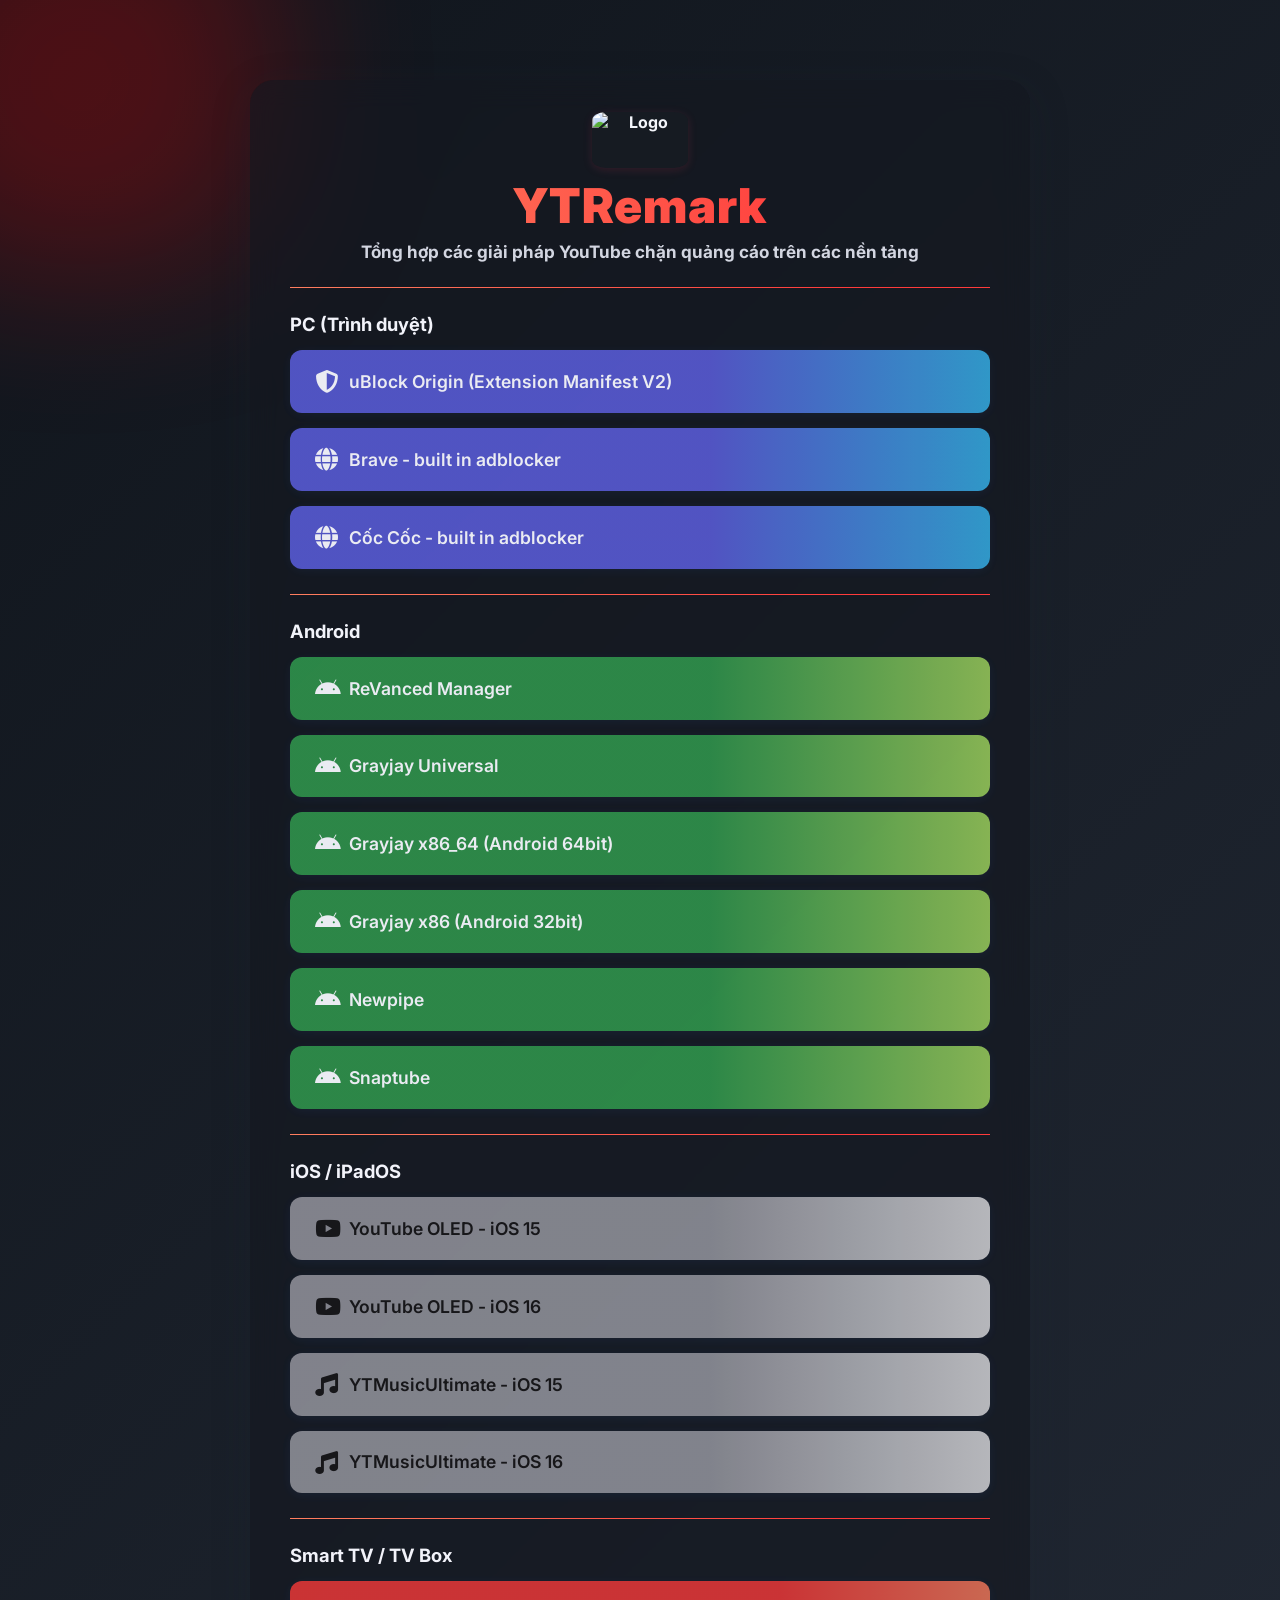
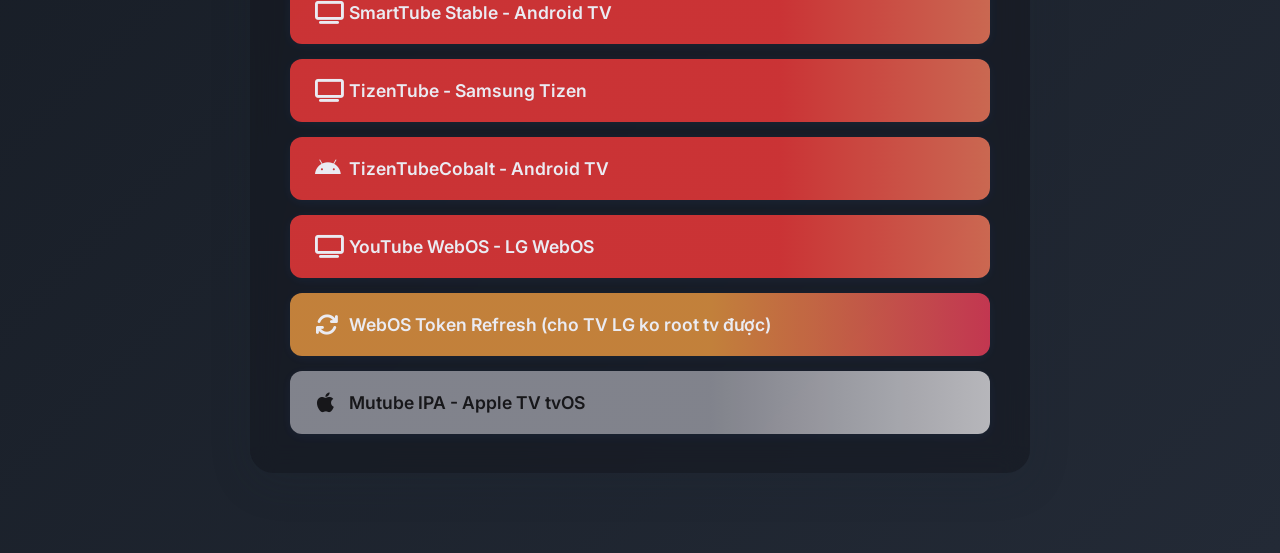
==== index.html @ 8b6dd83e "Create index.html" ====
<!DOCTYPE html>
<html lang="vi">
<head>
    <meta charset="UTF-8">
    <meta name="viewport" content="width=device-width, initial-scale=1.0">
    <title>YTRemark</title>
    <link rel="preconnect" href="https://fonts.googleapis.com">
    <link rel="preconnect" href="https://fonts.gstatic.com" crossorigin>
    <link href="https://fonts.googleapis.com/css2?family=Inter:wght@400;600;700&family=Montserrat:wght@700&display=swap" rel="stylesheet">
    <link href="https://cdnjs.cloudflare.com/ajax/libs/font-awesome/6.4.2/css/all.min.css" rel="stylesheet">
    <style>
    body {
        margin: 0;
        font-family: 'Inter', Segoe UI, sans-serif;
        font-weight: 700;
        background: linear-gradient(135deg, #10151c 0%, #232a36 100%);
        min-height: 100vh;
        height: auto;
        display: flex;
        flex-direction: column;
        align-items: center;
        justify-content: flex-start;
        overflow-x: hidden;
        color: #f4f6fb;
        padding-top: 80px;
        padding-bottom: 80px;
    }
    .blur-bg {
        position: fixed;
        top: -120px; left: -120px;
        width: 400px; height: 400px;
        background: radial-gradient(circle, #ff0000 60%, transparent 100%);
        filter: blur(80px);
        z-index: 0;
        opacity: 0.25;
        pointer-events: none;
    }
    .showcase-card {
        background: rgba(20, 24, 32, 0.6);
        border-radius: 24px;
        box-shadow: 0 10px 40px rgba(30,40,50,0.18);
        padding: 32px 40px 24px 40px;
        max-width: 700px;
        width: 95vw;
        z-index: 1;
        text-align: center;
        backdrop-filter: blur(14px);
        animation: pop-in 1s cubic-bezier(.4,2,.6,1.2);
    }
    @keyframes pop-in {
        0% {transform: scale(0.9) translateY(60px); opacity: 0;}
        100% {transform: scale(1) translateY(0); opacity: 1;}
    }
    .logo-img {
    width: 6rem;
    height: 3.5rem;
    object-fit: cover;
    border-radius: 15%;
    margin-bottom: 8px;
    border: none;
    box-shadow: 0 2px 10px rgba(244,63,94,0.15);
    background: #161b22;
    display: inline-block;
    }
    .showcase-title {
        font-family: 'Inter', sans-serif;
        font-weight: 900;
        font-size: 3rem; 
        letter-spacing: 1px;
        margin-bottom: 6px;
        background: linear-gradient(90deg, #ff7e5f, #ff3b3b 80%);
        -webkit-background-clip: text;
        -webkit-text-fill-color: transparent;
        background-clip: text;
    }
    .showcase-desc {
        font-size: 1.07rem;
        color: #d3d6e1;
        margin-bottom: 18px;
    }
    .button-section {
        display: grid;
        grid-template-columns: 1fr;
        gap: 15px;
        margin-top: 15px;
        margin-bottom: 15px;
    }
    .redirect-button {
        display: flex;
        align-items: center;
        gap: 14px;
        justify-content: flex-start;
        padding: 20px 25px;
        font-size: 1.1rem;
        font-weight: 600;
        border: none;
        border-radius: 12px;
        cursor: pointer;
        transition: background 0.22s, box-shadow 0.22s, transform 0.18s;
        text-decoration: none;
        color: #f2f3fa;
        box-shadow: 0 2px 12px rgba(59,130,246,0.08);
        position: relative;
        opacity: 0.97;
        font-family: 'Inter', Segoe UI, sans-serif;
    }
    .redirect-button i {
        font-size: 1.3em;
        width: 20px;
        text-align: center;
    }
    .redirect-button:hover {
        transform: translateY(-2px) scale(1.03);
        box-shadow: 0 6px 22px rgba(59,130,246,0.18);
    }
    .snowfall-canvas {
        position: fixed;
        top: 0; left: 0;
        width: 100vw;
        height: 100vh;
        pointer-events: none;
        z-index: 11;
        display: block;
    }
    .button-header {
        color: #f2f3fa;
        font-size: 1.15rem;
        font-weight: 700;
        text-align: left;
        margin-bottom: 8px;
        margin-top: 20px;
    }
    hr {
        border: none;
        height: 1px;
        margin: 25px 0;
        width: 100%;
        background: linear-gradient(90deg, #ff7e5f, #ff3b3b 80%);
    }
    .color-pc { background: linear-gradient(90deg,#6366f1CC 60%,#38bdf8CC 100%);}
    .color-pc:hover { background: linear-gradient(90deg,#3730a3CC 70%,#0284c7CC 100%);}
    .color-android { background: linear-gradient(90deg,#34a853CC 60%,#a8e063CC 100%);}
    .color-android:hover { background: linear-gradient(90deg,#0c7f3cCC 80%,#6ca535CC 100%);}
    .color-ios { background: linear-gradient(90deg,#a1a1aaCC 60%,#e4e4e7CC 100%); color: #18181b !important;}
    .color-ios:hover { background: linear-gradient(90deg,#71717aCC 80%,#a1a1aaCC 100%);}
    .color-tv { background: linear-gradient(90deg,#ff3b3bCC 70%,#ff7e5fCC 100%);}
    .color-tv:hover { background: linear-gradient(90deg,#b91c1cCC 80%,#f87171CC 100%);}
    .color-bonus { background: linear-gradient(90deg,#f59e42CC 60%,#f43f5eCC 100%);}
    .color-bonus:hover { background: linear-gradient(90deg,#d97706CC 70%,#be185dCC 100%);}
    </style>
</head>
<body>
    <div class="blur-bg"></div>
    <canvas class="snowfall-canvas" id="snowfall-canvas"></canvas>
    <div class="showcase-card">
        <img
            src="https://upload.wikimedia.org/wikipedia/commons/thumb/0/09/YouTube_full-color_icon_%282017%29.svg/1024px-YouTube_full-color_icon_%282017%29.svg.png"
            alt="Logo"
            class="logo-img"
        >
        <div class="showcase-title">YTRemark</div>
        <div class="showcase-desc">
            Tổng hợp các giải pháp YouTube chặn quảng cáo trên các nền tảng
        </div>
        <hr>
        
        <h3 class="button-header">PC (Trình duyệt)</h3>
        <div class="button-section">
            <a href="https://chromewebstore.google.com/detail/ublock-origin/cjpalhdlnbpafiamejdnhcphjbkeiagm" target="_blank" class="redirect-button color-pc">
                <i class="fa-solid fa-shield-halved"></i> uBlock Origin (Extension Manifest V2)
            </a>
            <a href="https://brave.com/download/" target="_blank" class="redirect-button color-pc">
                <i class="fa-solid fa-globe"></i> Brave - built in adblocker
            </a>
            <a href="https://coccoc.com/" target="_blank" class="redirect-button color-pc">
                <i class="fa-solid fa-globe"></i> Cốc Cốc - built in adblocker
            </a>
        </div>
        <hr>

        <h3 class="button-header">Android</h3>
        <div class="button-section">
            <a href="https://github.com/ReVanced/revanced-manager/releases/download/v1.25.1/revanced-manager-1.25.1.apk" target="_blank" class="redirect-button color-android">
                <i class="fa-brands fa-android"></i> ReVanced Manager
            </a>
            <a href="https://releases.grayjay.app/app-universal-release.apk" target="_blank" class="redirect-button color-android">
                <i class="fa-brands fa-android"></i> Grayjay Universal
            </a>
            <a href="https://releases.grayjay.app/app-x86_64-release.apk" target="_blank" class="redirect-button color-android">
                <i class="fa-brands fa-android"></i> Grayjay x86_64 (Android 64bit)
            </a>
            <a href="https://releases.grayjay.app/app-x86-release.apk" target="_blank" class="redirect-button color-android">
                <i class="fa-brands fa-android"></i> Grayjay x86 (Android 32bit)
            </a>
            <a href="https://archive.newpipe.net/fdroid/repo/NewPipe_v0.28.0.apk" target="_blank" class="redirect-button color-android">
                <i class="fa-brands fa-android"></i> Newpipe
            </a>
            <a href="https://d2zfax1dcjhc44.cloudfront.net/release2/snaptube/gitlab/apk/com.snaptube.premium/7.47.0.74750110/Click_me_to_install_SnapTube_tube_snaptubemedia.apk" target="_blank" class="redirect-button color-android">
                <i class="fa-brands fa-android"></i> Snaptube
            </a>
        </div>
        <hr>

        <h3 class="button-header">iOS / iPadOS</h3>
        <div class="button-section">
            <a href="https://github.com/Astear17/YTRemark/releases/download/1.0/YouTube_v20.15.1_Premium_iOS_15.ipa" target="_blank" class="redirect-button color-ios">
                <i class="fa-brands fa-youtube"></i> YouTube OLED - iOS 15
            </a>
            <a href="https://github.com/Astear17/YTRemark/releases/download/1.0/YouTube_v20.36.3_Premium_iOS_16.ipa" target="_blank" class="redirect-button color-ios">
                <i class="fa-brands fa-youtube"></i> YouTube OLED - iOS 16
            </a>
            <a href="https://github.com/Astear17/YTRemark/releases/download/1.0/YTMusicUltimate_v7.21.1_iOS_15.ipa" target="_blank" class="redirect-button color-ios">
                <i class="fa-solid fa-music"></i> YTMusicUltimate - iOS 15
            </a>
            <a href="https://github.com/Astear17/YTRemark/releases/download/1.0/YTMusicUltimate_v8.37.3_iOS_16.ipa" target="_blank" class="redirect-button color-ios">
                <i class="fa-solid fa-music"></i> YTMusicUltimate - iOS 16
            </a>
        </div>
        <hr>

        <h3 class="button-header">Smart TV / TV Box</h3>
        <div class="button-section">
            <a href="https://kutt.it/stn_stable" target="_blank" class="redirect-button color-tv">
                <i class="fa-solid fa-tv"></i> SmartTube Stable - Android TV
            </a>
             <a href="https://github.com/reisxd/TizenTube" target="_blank" class="redirect-button color-tv">
                <i class="fa-solid fa-tv"></i> TizenTube - Samsung Tizen
            </a>
            <a href="https://github.com/reisxd/TizenTubeCobalt/releases/download/v1.0.2/cobalt-arm.apk" target="_blank" class="redirect-button color-tv">
                <i class="fa-brands fa-android"></i> TizenTubeCobalt - Android TV
            </a>
            <a href="https://github.com/webosbrew/youtube-webos" target="_blank" class="redirect-button color-tv">
                <i class="fa-solid fa-tv"></i> YouTube WebOS - LG WebOS
            </a>
            <a href="https://github.com/LucifersCircle/WebOS-Token-Refresh-App" target="_blank" class="redirect-button color-bonus">
                <i class="fa-solid fa-arrows-rotate"></i> WebOS Token Refresh (cho TV LG ko root tv được)
            </a>
            <a href="https://file.garden/aGfhNpTdVktTM-Pp/mutube.ipa" target="_blank" class="redirect-button color-ios">
                <i class="fa-brands fa-apple"></i> Mutube IPA - Apple TV tvOS
            </a>
        </div>
    </div>
    <script>
        const canvas = document.getElementById('snowfall-canvas');
        const ctx = canvas.getContext('2d');
        let snowflakes = [];
        function resizeCanvas() {
            canvas.width = window.innerWidth;
            canvas.height = window.innerHeight;
        }
        window.addEventListener('resize', resizeCanvas);
        resizeCanvas();
        function createSnowflake() {
            return {
                x: Math.random() * canvas.width,
                y: Math.random() * -canvas.height,
                r: Math.random() * 2.2 + 1.7,
                d: Math.random() * 1.1 + 0.7,
                a: Math.random() * Math.PI * 2
            };
        }
        function drawSnowflakes() {
            ctx.clearRect(0, 0, canvas.width, canvas.height);
            ctx.fillStyle = 'rgba(255,255,255,0.95)';
            ctx.beginPath();
            for (let i = 0; i < snowflakes.length; i++) {
                const f = snowflakes[i];
                ctx.moveTo(f.x, f.y);
                ctx.arc(f.x, f.y, f.r, 0, Math.PI * 2, true);
            }
            ctx.fill();
            moveSnowflakes();
        }
        function moveSnowflakes() {
            for (let i = 0; i < snowflakes.length; i++) {
                let f = snowflakes[i];
                f.y += Math.pow(f.d, 2) + 0.45;
                f.x += Math.sin(f.a) * 0.7;
                f.a += 0.01;
                if (f.y > canvas.height) {
                    snowflakes[i] = createSnowflake();
                    snowflakes[i].y = 0;
                }
            }
        }
        function snowfallLoop() {
            drawSnowflakes();
            requestAnimationFrame(snowfallLoop);
        }
        function initSnowflakes() {
            snowflakes = [];
            let flakeCount = Math.floor(canvas.width / 40) + 10;
            for (let i = 0; i < flakeCount; i++) {
                snowflakes.push(createSnowflake());
            }
        }
        window.addEventListener('resize', initSnowflakes);
        initSnowflakes();
        snowfallLoop();
    </script>
</body>
</html>
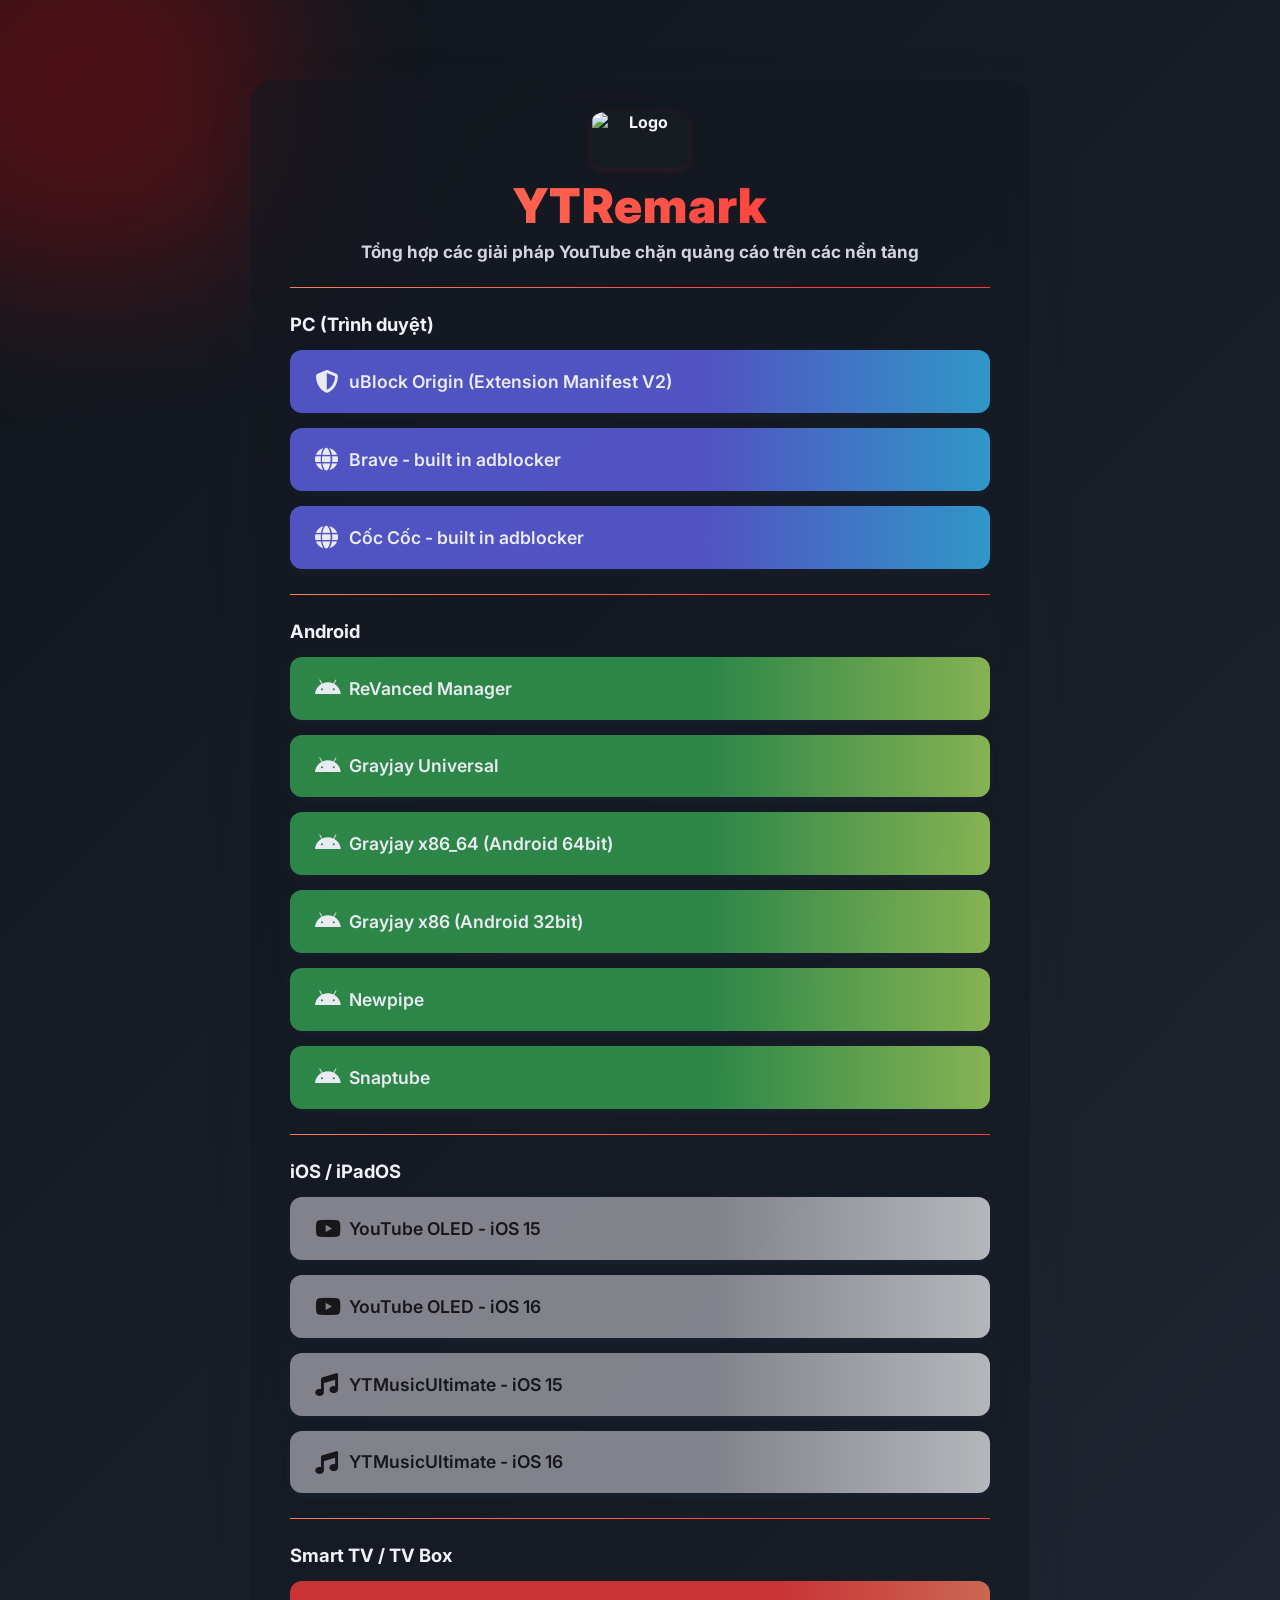
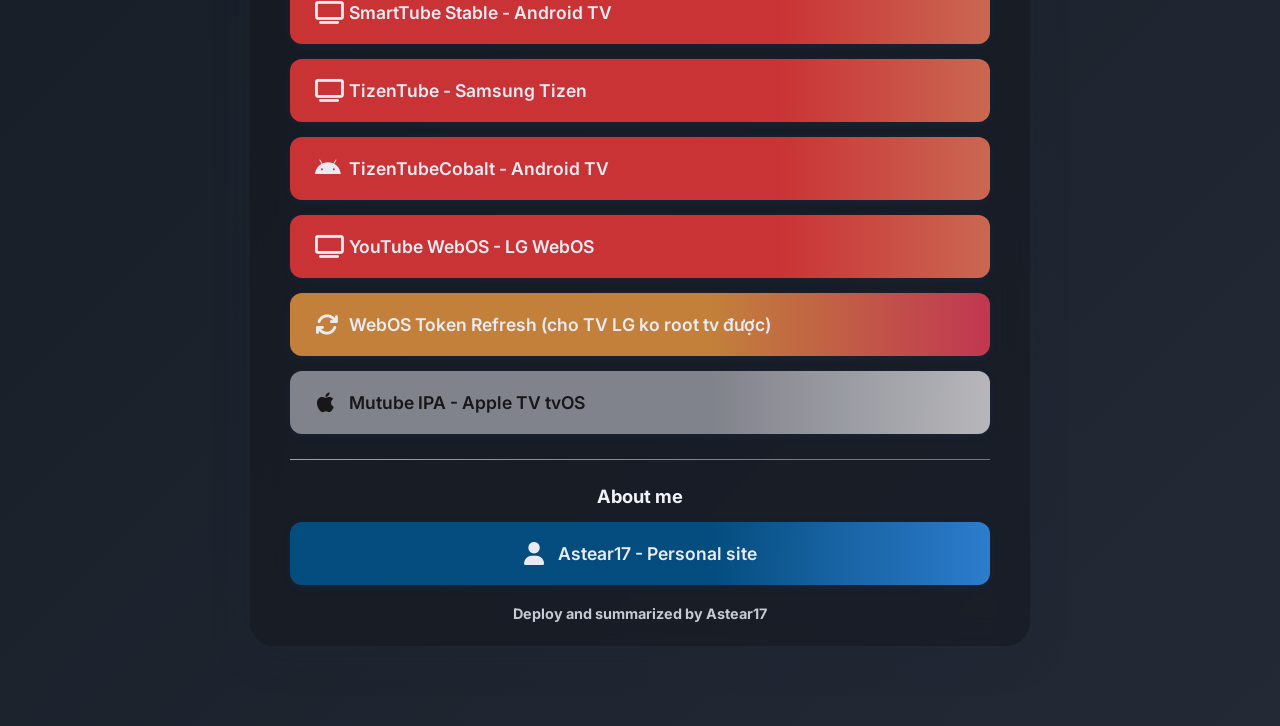
==== commit bd576ed8: "Update index.html" ====
--- a/index.html
+++ b/index.html
@@ -147,6 +147,17 @@
     .color-tv:hover { background: linear-gradient(90deg,#b91c1cCC 80%,#f87171CC 100%);}
     .color-bonus { background: linear-gradient(90deg,#f59e42CC 60%,#f43f5eCC 100%);}
     .color-bonus:hover { background: linear-gradient(90deg,#d97706CC 70%,#be185dCC 100%);}
+    .color-blue { background: linear-gradient(90deg,#005c99CC 60%,#3399ffCC 100%); }
+    .color-blue:hover { background: linear-gradient(90deg,#003366CC 70%,#0066ffCC 100%); }
+    .centered-text {
+        text-align: center;
+        opacity: 0.8;
+        font-size: 0.9em;
+        margin-top: 20px;
+    }
+    .centered-button {
+        justify-content: center !important;
+    }
     </style>
 </head>
 <body>
@@ -223,7 +234,7 @@
             <a href="https://kutt.it/stn_stable" target="_blank" class="redirect-button color-tv">
                 <i class="fa-solid fa-tv"></i> SmartTube Stable - Android TV
             </a>
-             <a href="https://github.com/reisxd/TizenTube" target="_blank" class="redirect-button color-tv">
+            <a href="https://github.com/reisxd/TizenTube" target="_blank" class="redirect-button color-tv">
                 <i class="fa-solid fa-tv"></i> TizenTube - Samsung Tizen
             </a>
             <a href="https://github.com/reisxd/TizenTubeCobalt/releases/download/v1.0.2/cobalt-arm.apk" target="_blank" class="redirect-button color-tv">
@@ -238,6 +249,17 @@
             <a href="https://file.garden/aGfhNpTdVktTM-Pp/mutube.ipa" target="_blank" class="redirect-button color-ios">
                 <i class="fa-brands fa-apple"></i> Mutube IPA - Apple TV tvOS
             </a>
+        </div>
+        <hr>
+
+        <h3 class="button-header" style="text-align: center;">About me</h3>
+        <div class="button-section">
+            <a href="https://astear17.github.io" target="_blank" class="redirect-button color-blue centered-button">
+                <i class="fa-solid fa-user"></i> Astear17 - Personal site
+            </a>
+        </div>
+        <div class="centered-text">
+            Deploy and summarized by Astear17
         </div>
     </div>
     <script>
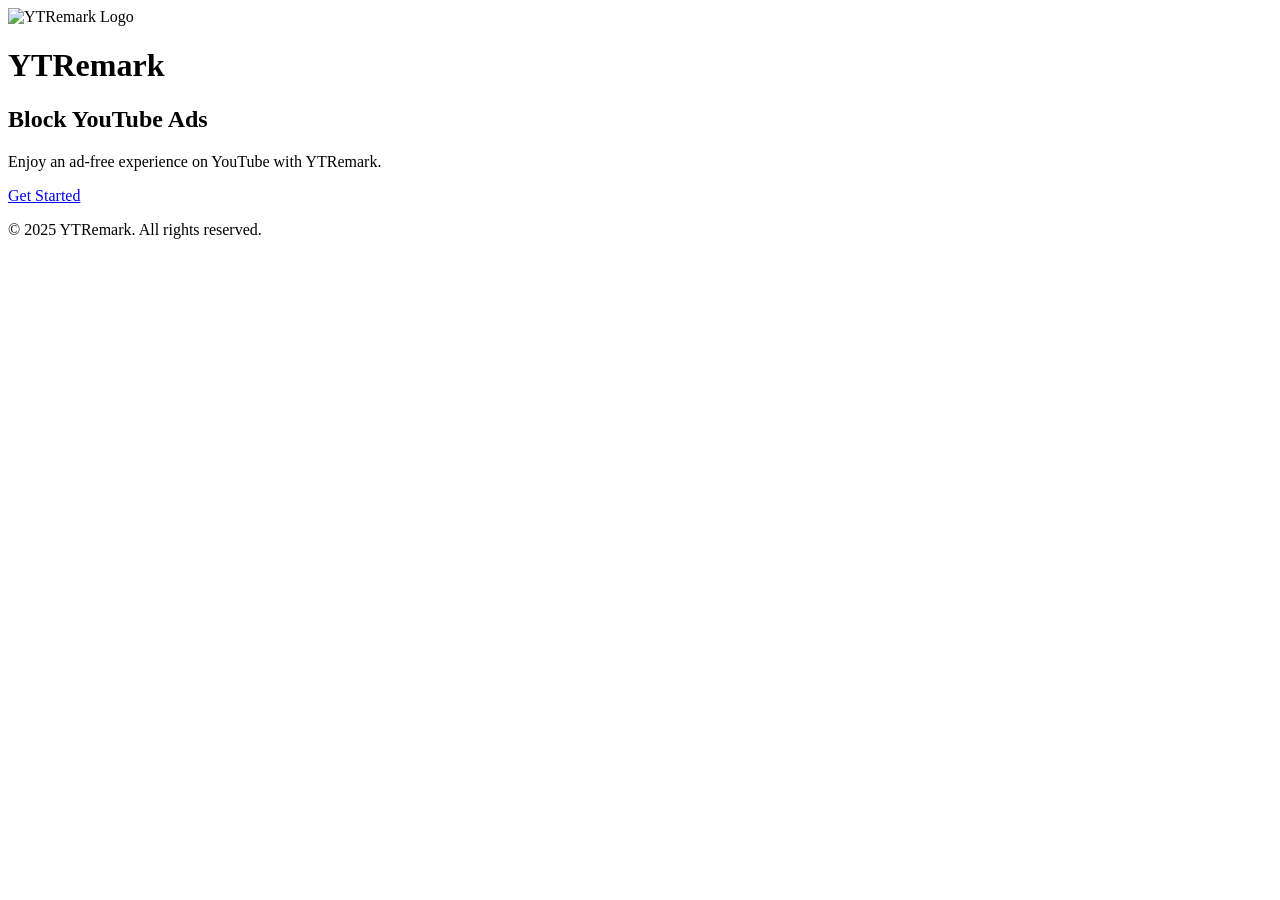
==== commit a2aa3c00: "Create index.html" ====
--- a/index.html
+++ b/index.html
@@ -1,324 +1,36 @@
 <!DOCTYPE html>
-<html lang="vi">
+<html lang="en">
 <head>
-    <meta charset="UTF-8">
-    <meta name="viewport" content="width=device-width, initial-scale=1.0">
-    <title>YTRemark</title>
-    <link rel="preconnect" href="https://fonts.googleapis.com">
-    <link rel="preconnect" href="https://fonts.gstatic.com" crossorigin>
-    <link href="https://fonts.googleapis.com/css2?family=Inter:wght@400;600;700&family=Montserrat:wght@700&display=swap" rel="stylesheet">
-    <link href="https://cdnjs.cloudflare.com/ajax/libs/font-awesome/6.4.2/css/all.min.css" rel="stylesheet">
-    <style>
-    body {
-        margin: 0;
-        font-family: 'Inter', Segoe UI, sans-serif;
-        font-weight: 700;
-        background: linear-gradient(135deg, #10151c 0%, #232a36 100%);
-        min-height: 100vh;
-        height: auto;
-        display: flex;
-        flex-direction: column;
-        align-items: center;
-        justify-content: flex-start;
-        overflow-x: hidden;
-        color: #f4f6fb;
-        padding-top: 80px;
-        padding-bottom: 80px;
-    }
-    .blur-bg {
-        position: fixed;
-        top: -120px; left: -120px;
-        width: 400px; height: 400px;
-        background: radial-gradient(circle, #ff0000 60%, transparent 100%);
-        filter: blur(80px);
-        z-index: 0;
-        opacity: 0.25;
-        pointer-events: none;
-    }
-    .showcase-card {
-        background: rgba(20, 24, 32, 0.6);
-        border-radius: 24px;
-        box-shadow: 0 10px 40px rgba(30,40,50,0.18);
-        padding: 32px 40px 24px 40px;
-        max-width: 700px;
-        width: 95vw;
-        z-index: 1;
-        text-align: center;
-        backdrop-filter: blur(14px);
-        animation: pop-in 1s cubic-bezier(.4,2,.6,1.2);
-    }
-    @keyframes pop-in {
-        0% {transform: scale(0.9) translateY(60px); opacity: 0;}
-        100% {transform: scale(1) translateY(0); opacity: 1;}
-    }
-    .logo-img {
-    width: 6rem;
-    height: 3.5rem;
-    object-fit: cover;
-    border-radius: 15%;
-    margin-bottom: 8px;
-    border: none;
-    box-shadow: 0 2px 10px rgba(244,63,94,0.15);
-    background: #161b22;
-    display: inline-block;
-    }
-    .showcase-title {
-        font-family: 'Inter', sans-serif;
-        font-weight: 900;
-        font-size: 3rem; 
-        letter-spacing: 1px;
-        margin-bottom: 6px;
-        background: linear-gradient(90deg, #ff7e5f, #ff3b3b 80%);
-        -webkit-background-clip: text;
-        -webkit-text-fill-color: transparent;
-        background-clip: text;
-    }
-    .showcase-desc {
-        font-size: 1.07rem;
-        color: #d3d6e1;
-        margin-bottom: 18px;
-    }
-    .button-section {
-        display: grid;
-        grid-template-columns: 1fr;
-        gap: 15px;
-        margin-top: 15px;
-        margin-bottom: 15px;
-    }
-    .redirect-button {
-        display: flex;
-        align-items: center;
-        gap: 14px;
-        justify-content: flex-start;
-        padding: 20px 25px;
-        font-size: 1.1rem;
-        font-weight: 600;
-        border: none;
-        border-radius: 12px;
-        cursor: pointer;
-        transition: background 0.22s, box-shadow 0.22s, transform 0.18s;
-        text-decoration: none;
-        color: #f2f3fa;
-        box-shadow: 0 2px 12px rgba(59,130,246,0.08);
-        position: relative;
-        opacity: 0.97;
-        font-family: 'Inter', Segoe UI, sans-serif;
-    }
-    .redirect-button i {
-        font-size: 1.3em;
-        width: 20px;
-        text-align: center;
-    }
-    .redirect-button:hover {
-        transform: translateY(-2px) scale(1.03);
-        box-shadow: 0 6px 22px rgba(59,130,246,0.18);
-    }
-    .snowfall-canvas {
-        position: fixed;
-        top: 0; left: 0;
-        width: 100vw;
-        height: 100vh;
-        pointer-events: none;
-        z-index: 11;
-        display: block;
-    }
-    .button-header {
-        color: #f2f3fa;
-        font-size: 1.15rem;
-        font-weight: 700;
-        text-align: left;
-        margin-bottom: 8px;
-        margin-top: 20px;
-    }
-    hr {
-        border: none;
-        height: 1px;
-        margin: 25px 0;
-        width: 100%;
-        background: linear-gradient(90deg, #ff7e5f, #ff3b3b 80%);
-    }
-    .color-pc { background: linear-gradient(90deg,#6366f1CC 60%,#38bdf8CC 100%);}
-    .color-pc:hover { background: linear-gradient(90deg,#3730a3CC 70%,#0284c7CC 100%);}
-    .color-android { background: linear-gradient(90deg,#34a853CC 60%,#a8e063CC 100%);}
-    .color-android:hover { background: linear-gradient(90deg,#0c7f3cCC 80%,#6ca535CC 100%);}
-    .color-ios { background: linear-gradient(90deg,#a1a1aaCC 60%,#e4e4e7CC 100%); color: #18181b !important;}
-    .color-ios:hover { background: linear-gradient(90deg,#71717aCC 80%,#a1a1aaCC 100%);}
-    .color-tv { background: linear-gradient(90deg,#ff3b3bCC 70%,#ff7e5fCC 100%);}
-    .color-tv:hover { background: linear-gradient(90deg,#b91c1cCC 80%,#f87171CC 100%);}
-    .color-bonus { background: linear-gradient(90deg,#f59e42CC 60%,#f43f5eCC 100%);}
-    .color-bonus:hover { background: linear-gradient(90deg,#d97706CC 70%,#be185dCC 100%);}
-    .color-blue { background: linear-gradient(90deg,#005c99CC 60%,#3399ffCC 100%); }
-    .color-blue:hover { background: linear-gradient(90deg,#003366CC 70%,#0066ffCC 100%); }
-    .centered-text {
-        text-align: center;
-        opacity: 0.8;
-        font-size: 0.9em;
-        margin-top: 20px;
-    }
-    .centered-button {
-        justify-content: center !important;
-    }
-    </style>
+  <meta charset="UTF-8" />
+  <meta name="viewport" content="width=device-width, initial-scale=1.0" />
+  <meta name="description" content="YTRemark - Block YouTube ads with ease" />
+  <title>YTRemark - Block YouTube Ads</title>
+
+  <!-- Google Fonts -->
+  <link href="https://fonts.googleapis.com/css2?family=Poppins:wght@400;600&display=swap" rel="stylesheet">
+
+  <!-- External CSS -->
+  <link rel="stylesheet" href="style.css" />
 </head>
 <body>
-    <div class="blur-bg"></div>
-    <canvas class="snowfall-canvas" id="snowfall-canvas"></canvas>
-    <div class="showcase-card">
-        <img
-            src="https://upload.wikimedia.org/wikipedia/commons/thumb/0/09/YouTube_full-color_icon_%282017%29.svg/1024px-YouTube_full-color_icon_%282017%29.svg.png"
-            alt="Logo"
-            class="logo-img"
-        >
-        <div class="showcase-title">YTRemark</div>
-        <div class="showcase-desc">
-            Tổng hợp các giải pháp YouTube chặn quảng cáo trên các nền tảng
-        </div>
-        <hr>
-        
-        <h3 class="button-header">PC (Trình duyệt)</h3>
-        <div class="button-section">
-            <a href="https://chromewebstore.google.com/detail/ublock-origin/cjpalhdlnbpafiamejdnhcphjbkeiagm" target="_blank" class="redirect-button color-pc">
-                <i class="fa-solid fa-shield-halved"></i> uBlock Origin (Extension Manifest V2)
-            </a>
-            <a href="https://brave.com/download/" target="_blank" class="redirect-button color-pc">
-                <i class="fa-solid fa-globe"></i> Brave - built in adblocker
-            </a>
-            <a href="https://coccoc.com/" target="_blank" class="redirect-button color-pc">
-                <i class="fa-solid fa-globe"></i> Cốc Cốc - built in adblocker
-            </a>
-        </div>
-        <hr>
+  <header>
+    <img src="logo.png" alt="YTRemark Logo" width="150" height="auto" />
+    <h1>YTRemark</h1>
+  </header>
 
-        <h3 class="button-header">Android</h3>
-        <div class="button-section">
-            <a href="https://github.com/ReVanced/revanced-manager/releases/download/v1.25.1/revanced-manager-1.25.1.apk" target="_blank" class="redirect-button color-android">
-                <i class="fa-brands fa-android"></i> ReVanced Manager
-            </a>
-            <a href="https://releases.grayjay.app/app-universal-release.apk" target="_blank" class="redirect-button color-android">
-                <i class="fa-brands fa-android"></i> Grayjay Universal
-            </a>
-            <a href="https://releases.grayjay.app/app-x86_64-release.apk" target="_blank" class="redirect-button color-android">
-                <i class="fa-brands fa-android"></i> Grayjay x86_64 (Android 64bit)
-            </a>
-            <a href="https://releases.grayjay.app/app-x86-release.apk" target="_blank" class="redirect-button color-android">
-                <i class="fa-brands fa-android"></i> Grayjay x86 (Android 32bit)
-            </a>
-            <a href="https://archive.newpipe.net/fdroid/repo/NewPipe_v0.28.0.apk" target="_blank" class="redirect-button color-android">
-                <i class="fa-brands fa-android"></i> Newpipe
-            </a>
-            <a href="https://d2zfax1dcjhc44.cloudfront.net/release2/snaptube/gitlab/apk/com.snaptube.premium/7.47.0.74750110/Click_me_to_install_SnapTube_tube_snaptubemedia.apk" target="_blank" class="redirect-button color-android">
-                <i class="fa-brands fa-android"></i> Snaptube
-            </a>
-        </div>
-        <hr>
+  <main>
+    <section>
+      <h2>Block YouTube Ads</h2>
+      <p>Enjoy an ad-free experience on YouTube with YTRemark.</p>
+      <a href="#" class="button">Get Started</a>
+    </section>
+  </main>
 
-        <h3 class="button-header">iOS / iPadOS</h3>
-        <div class="button-section">
-            <a href="https://github.com/Astear17/YTRemark/releases/download/1.0/YouTube_v20.15.1_Premium_iOS_15.ipa" target="_blank" class="redirect-button color-ios">
-                <i class="fa-brands fa-youtube"></i> YouTube OLED - iOS 15
-            </a>
-            <a href="https://github.com/Astear17/YTRemark/releases/download/1.0/YouTube_v20.36.3_Premium_iOS_16.ipa" target="_blank" class="redirect-button color-ios">
-                <i class="fa-brands fa-youtube"></i> YouTube OLED - iOS 16
-            </a>
-            <a href="https://github.com/Astear17/YTRemark/releases/download/1.0/YTMusicUltimate_v7.21.1_iOS_15.ipa" target="_blank" class="redirect-button color-ios">
-                <i class="fa-solid fa-music"></i> YTMusicUltimate - iOS 15
-            </a>
-            <a href="https://github.com/Astear17/YTRemark/releases/download/1.0/YTMusicUltimate_v8.37.3_iOS_16.ipa" target="_blank" class="redirect-button color-ios">
-                <i class="fa-solid fa-music"></i> YTMusicUltimate - iOS 16
-            </a>
-        </div>
-        <hr>
+  <footer>
+    <p>&copy; 2025 YTRemark. All rights reserved.</p>
+  </footer>
 
-        <h3 class="button-header">Smart TV / TV Box</h3>
-        <div class="button-section">
-            <a href="https://kutt.it/stn_stable" target="_blank" class="redirect-button color-tv">
-                <i class="fa-solid fa-tv"></i> SmartTube Stable - Android TV
-            </a>
-            <a href="https://github.com/reisxd/TizenTube" target="_blank" class="redirect-button color-tv">
-                <i class="fa-solid fa-tv"></i> TizenTube - Samsung Tizen
-            </a>
-            <a href="https://github.com/reisxd/TizenTubeCobalt/releases/download/v1.0.2/cobalt-arm.apk" target="_blank" class="redirect-button color-tv">
-                <i class="fa-brands fa-android"></i> TizenTubeCobalt - Android TV
-            </a>
-            <a href="https://github.com/webosbrew/youtube-webos" target="_blank" class="redirect-button color-tv">
-                <i class="fa-solid fa-tv"></i> YouTube WebOS - LG WebOS
-            </a>
-            <a href="https://github.com/LucifersCircle/WebOS-Token-Refresh-App" target="_blank" class="redirect-button color-bonus">
-                <i class="fa-solid fa-arrows-rotate"></i> WebOS Token Refresh (cho TV LG ko root tv được)
-            </a>
-            <a href="https://file.garden/aGfhNpTdVktTM-Pp/mutube.ipa" target="_blank" class="redirect-button color-ios">
-                <i class="fa-brands fa-apple"></i> Mutube IPA - Apple TV tvOS
-            </a>
-        </div>
-        <hr>
-
-        <h3 class="button-header" style="text-align: center;">About me</h3>
-        <div class="button-section">
-            <a href="https://astear17.github.io" target="_blank" class="redirect-button color-blue centered-button">
-                <i class="fa-solid fa-user"></i> Astear17 - Personal site
-            </a>
-        </div>
-        <div class="centered-text">
-            Deploy and summarized by Astear17
-        </div>
-    </div>
-    <script>
-        const canvas = document.getElementById('snowfall-canvas');
-        const ctx = canvas.getContext('2d');
-        let snowflakes = [];
-        function resizeCanvas() {
-            canvas.width = window.innerWidth;
-            canvas.height = window.innerHeight;
-        }
-        window.addEventListener('resize', resizeCanvas);
-        resizeCanvas();
-        function createSnowflake() {
-            return {
-                x: Math.random() * canvas.width,
-                y: Math.random() * -canvas.height,
-                r: Math.random() * 2.2 + 1.7,
-                d: Math.random() * 1.1 + 0.7,
-                a: Math.random() * Math.PI * 2
-            };
-        }
-        function drawSnowflakes() {
-            ctx.clearRect(0, 0, canvas.width, canvas.height);
-            ctx.fillStyle = 'rgba(255,255,255,0.95)';
-            ctx.beginPath();
-            for (let i = 0; i < snowflakes.length; i++) {
-                const f = snowflakes[i];
-                ctx.moveTo(f.x, f.y);
-                ctx.arc(f.x, f.y, f.r, 0, Math.PI * 2, true);
-            }
-            ctx.fill();
-            moveSnowflakes();
-        }
-        function moveSnowflakes() {
-            for (let i = 0; i < snowflakes.length; i++) {
-                let f = snowflakes[i];
-                f.y += Math.pow(f.d, 2) + 0.45;
-                f.x += Math.sin(f.a) * 0.7;
-                f.a += 0.01;
-                if (f.y > canvas.height) {
-                    snowflakes[i] = createSnowflake();
-                    snowflakes[i].y = 0;
-                }
-            }
-        }
-        function snowfallLoop() {
-            drawSnowflakes();
-            requestAnimationFrame(snowfallLoop);
-        }
-        function initSnowflakes() {
-            snowflakes = [];
-            let flakeCount = Math.floor(canvas.width / 40) + 10;
-            for (let i = 0; i < flakeCount; i++) {
-                snowflakes.push(createSnowflake());
-            }
-        }
-        window.addEventListener('resize', initSnowflakes);
-        initSnowflakes();
-        snowfallLoop();
-    </script>
+  <!-- External JS -->
+  <script src="script.js"></script>
 </body>
 </html>
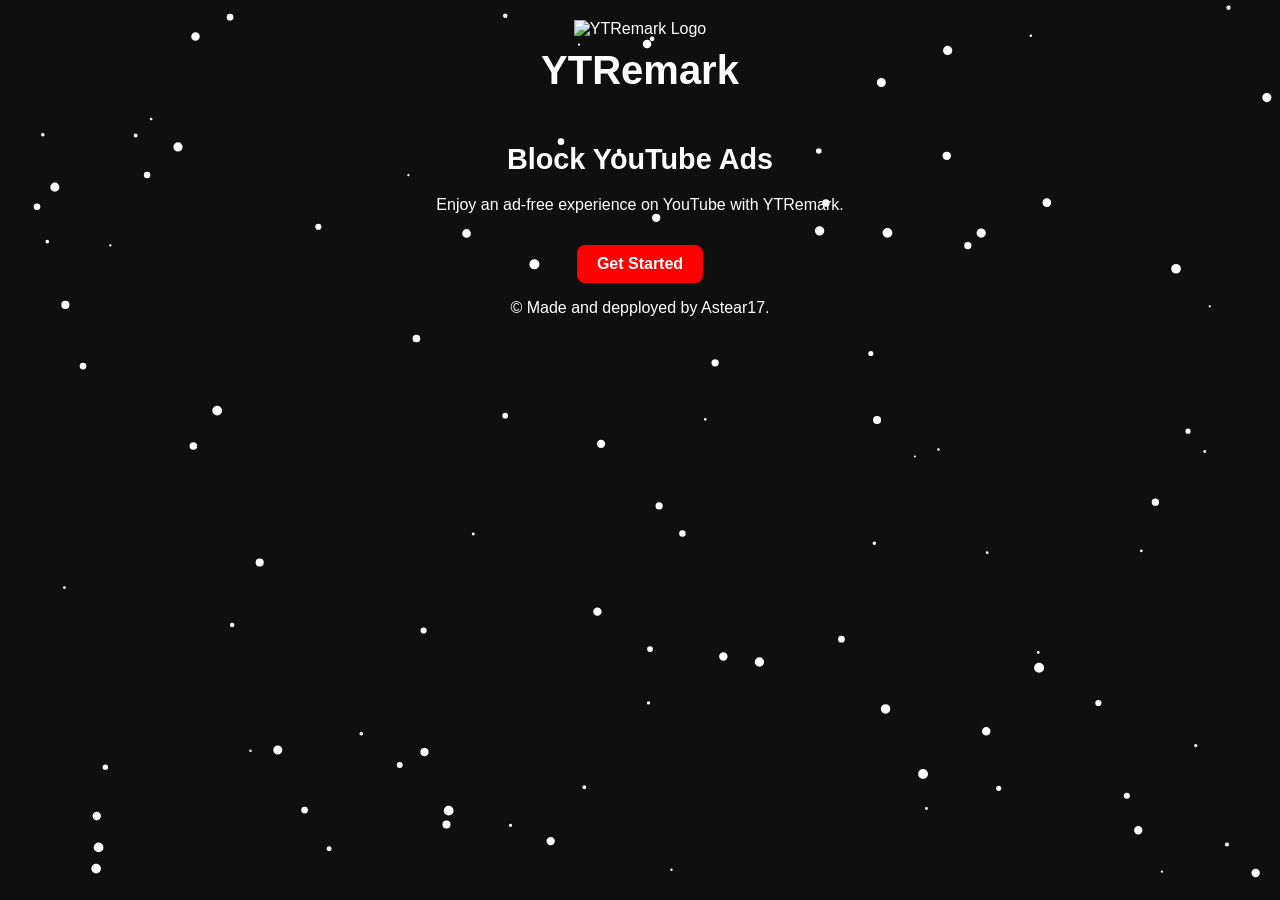
==== commit 28709155: "Update index.html" ====
--- a/index.html
+++ b/index.html
@@ -27,7 +27,7 @@
   </main>
 
   <footer>
-    <p>&copy; 2025 YTRemark. All rights reserved.</p>
+    <p>&copy; Made and depployed by Astear17.</p>
   </footer>
 
   <!-- External JS -->
--- a/style.css
+++ b/style.css
@@ -0,0 +1,37 @@
+body {
+  margin: 0;
+  font-family: 'Poppins', sans-serif;
+  background: #0f0f0f;
+  color: #fff;
+  text-align: center;
+}
+
+header {
+  padding: 20px;
+}
+
+h1 {
+  font-size: 2.5rem;
+  margin: 10px 0;
+}
+
+h2 {
+  font-size: 1.8rem;
+  margin: 20px 0;
+}
+
+.button {
+  display: inline-block;
+  padding: 10px 20px;
+  margin-top: 15px;
+  background: #ff0000;
+  color: #fff;
+  text-decoration: none;
+  border-radius: 8px;
+  font-weight: bold;
+  transition: background 0.3s ease;
+}
+
+.button:hover {
+  background: #cc0000;
+}
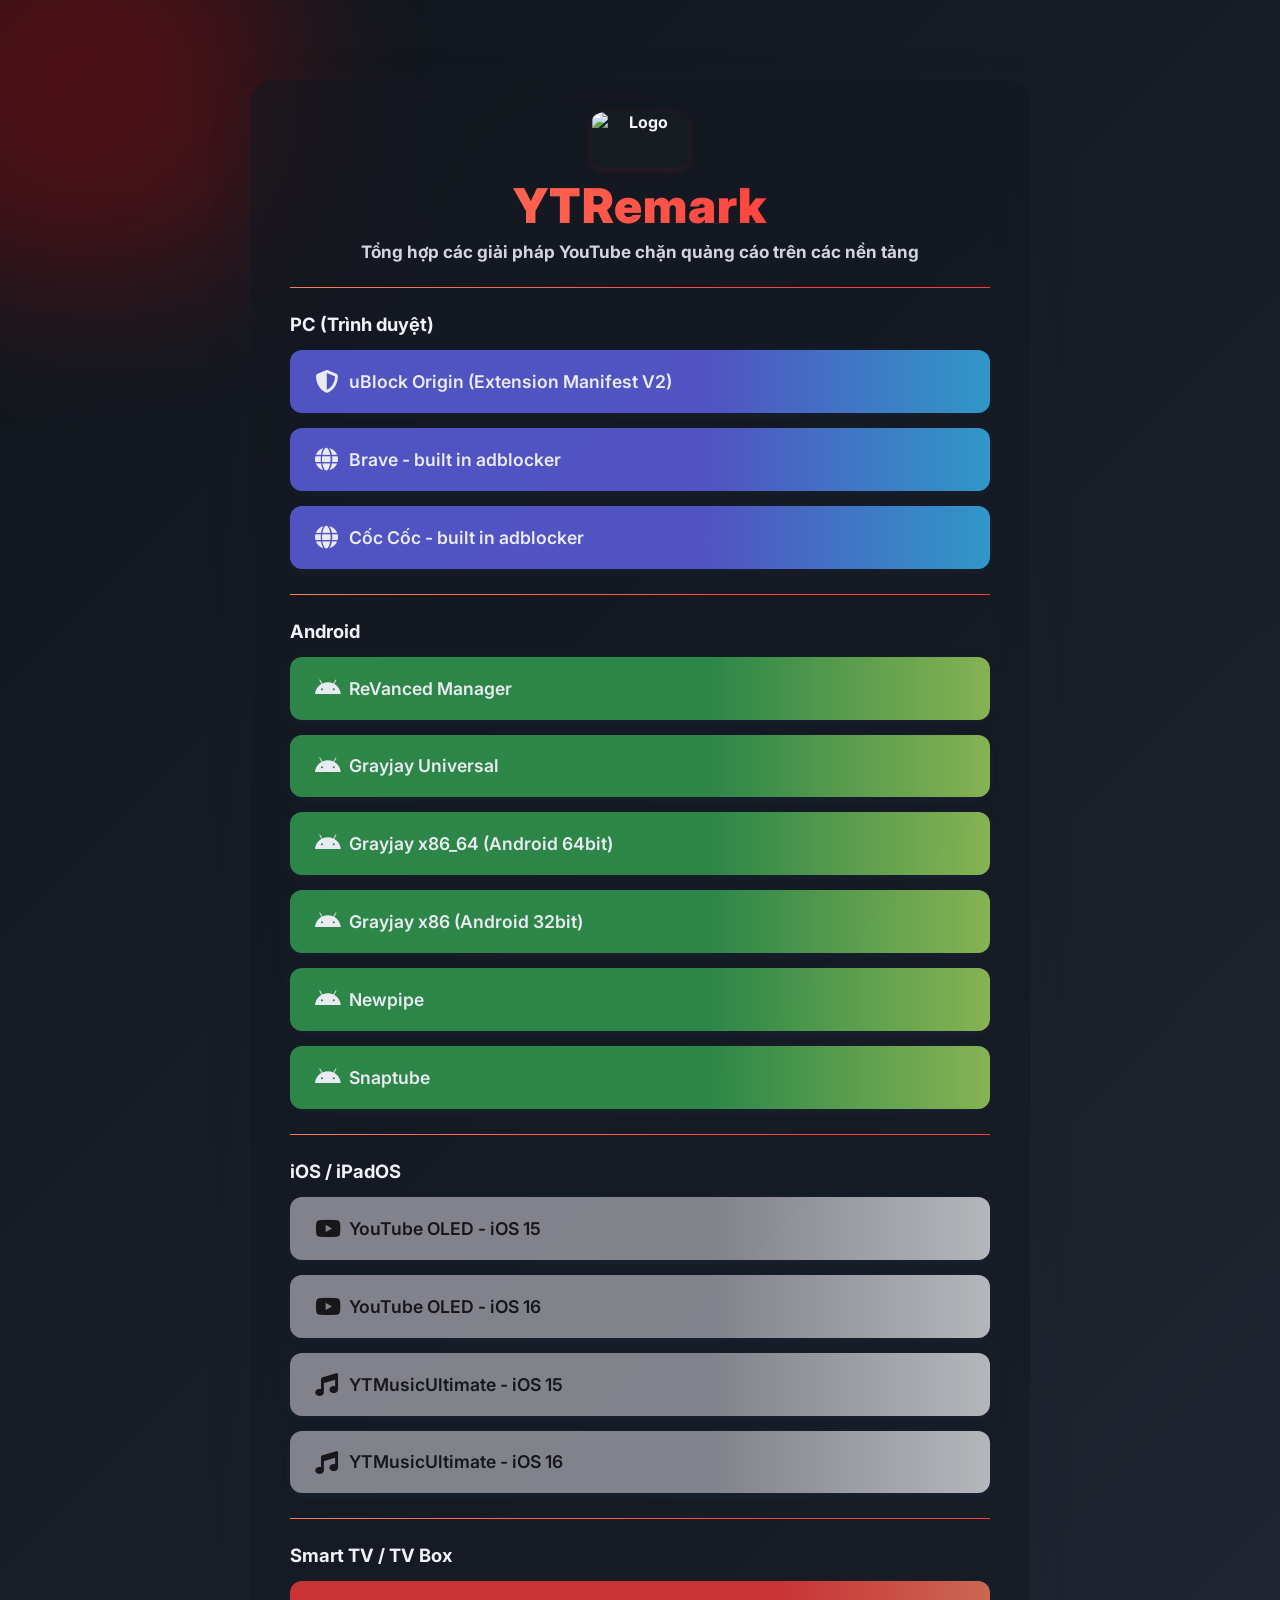
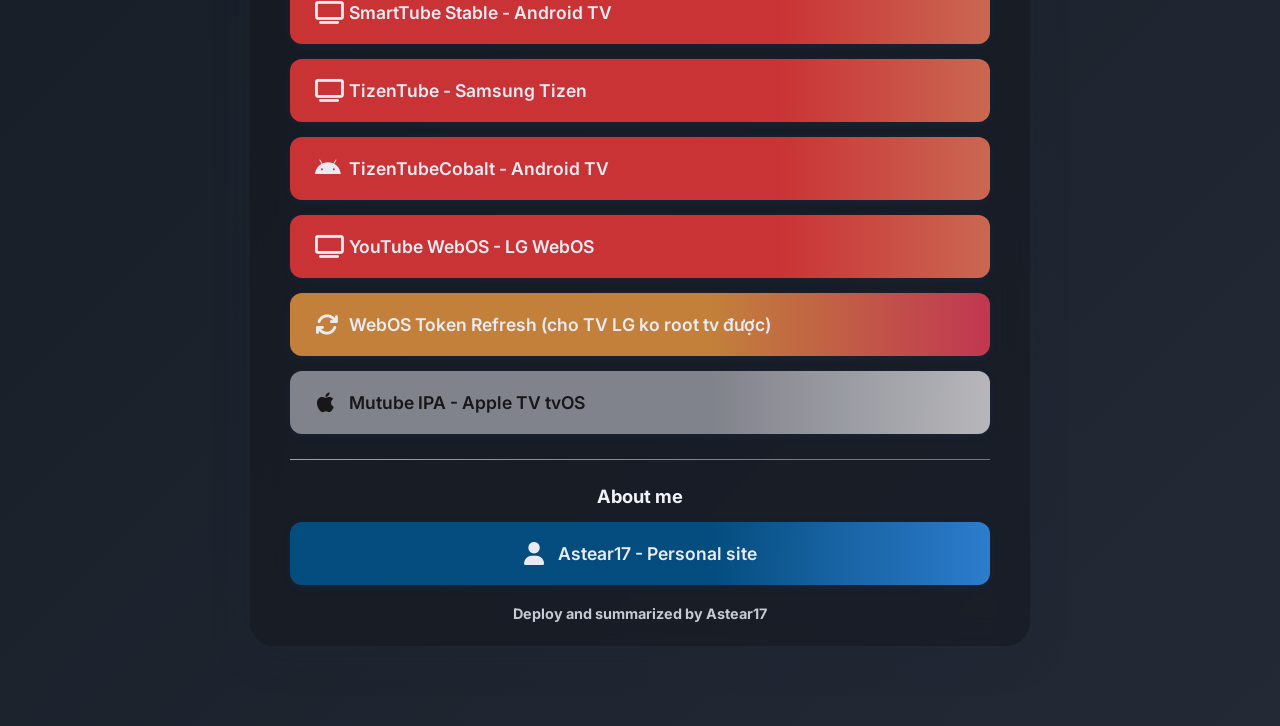
==== commit 9684f122: "Rename inde2x.html to index.html" ====
--- a/index.html
+++ b/index.html
@@ -1,36 +1,324 @@
 <!DOCTYPE html>
-<html lang="en">
+<html lang="vi">
 <head>
-  <meta charset="UTF-8" />
-  <meta name="viewport" content="width=device-width, initial-scale=1.0" />
-  <meta name="description" content="YTRemark - Block YouTube ads with ease" />
-  <title>YTRemark - Block YouTube Ads</title>
-
-  <!-- Google Fonts -->
-  <link href="https://fonts.googleapis.com/css2?family=Poppins:wght@400;600&display=swap" rel="stylesheet">
-
-  <!-- External CSS -->
-  <link rel="stylesheet" href="style.css" />
+    <meta charset="UTF-8">
+    <meta name="viewport" content="width=device-width, initial-scale=1.0">
+    <title>YTRemark</title>
+    <link rel="preconnect" href="https://fonts.googleapis.com">
+    <link rel="preconnect" href="https://fonts.gstatic.com" crossorigin>
+    <link href="https://fonts.googleapis.com/css2?family=Inter:wght@400;600;700&family=Montserrat:wght@700&display=swap" rel="stylesheet">
+    <link href="https://cdnjs.cloudflare.com/ajax/libs/font-awesome/6.4.2/css/all.min.css" rel="stylesheet">
+    <style>
+    body {
+        margin: 0;
+        font-family: 'Inter', Segoe UI, sans-serif;
+        font-weight: 700;
+        background: linear-gradient(135deg, #10151c 0%, #232a36 100%);
+        min-height: 100vh;
+        height: auto;
+        display: flex;
+        flex-direction: column;
+        align-items: center;
+        justify-content: flex-start;
+        overflow-x: hidden;
+        color: #f4f6fb;
+        padding-top: 80px;
+        padding-bottom: 80px;
+    }
+    .blur-bg {
+        position: fixed;
+        top: -120px; left: -120px;
+        width: 400px; height: 400px;
+        background: radial-gradient(circle, #ff0000 60%, transparent 100%);
+        filter: blur(80px);
+        z-index: 0;
+        opacity: 0.25;
+        pointer-events: none;
+    }
+    .showcase-card {
+        background: rgba(20, 24, 32, 0.6);
+        border-radius: 24px;
+        box-shadow: 0 10px 40px rgba(30,40,50,0.18);
+        padding: 32px 40px 24px 40px;
+        max-width: 700px;
+        width: 95vw;
+        z-index: 1;
+        text-align: center;
+        backdrop-filter: blur(14px);
+        animation: pop-in 1s cubic-bezier(.4,2,.6,1.2);
+    }
+    @keyframes pop-in {
+        0% {transform: scale(0.9) translateY(60px); opacity: 0;}
+        100% {transform: scale(1) translateY(0); opacity: 1;}
+    }
+    .logo-img {
+    width: 6rem;
+    height: 3.5rem;
+    object-fit: cover;
+    border-radius: 15%;
+    margin-bottom: 8px;
+    border: none;
+    box-shadow: 0 2px 10px rgba(244,63,94,0.15);
+    background: #161b22;
+    display: inline-block;
+    }
+    .showcase-title {
+        font-family: 'Inter', sans-serif;
+        font-weight: 900;
+        font-size: 3rem; 
+        letter-spacing: 1px;
+        margin-bottom: 6px;
+        background: linear-gradient(90deg, #ff7e5f, #ff3b3b 80%);
+        -webkit-background-clip: text;
+        -webkit-text-fill-color: transparent;
+        background-clip: text;
+    }
+    .showcase-desc {
+        font-size: 1.07rem;
+        color: #d3d6e1;
+        margin-bottom: 18px;
+    }
+    .button-section {
+        display: grid;
+        grid-template-columns: 1fr;
+        gap: 15px;
+        margin-top: 15px;
+        margin-bottom: 15px;
+    }
+    .redirect-button {
+        display: flex;
+        align-items: center;
+        gap: 14px;
+        justify-content: flex-start;
+        padding: 20px 25px;
+        font-size: 1.1rem;
+        font-weight: 600;
+        border: none;
+        border-radius: 12px;
+        cursor: pointer;
+        transition: background 0.22s, box-shadow 0.22s, transform 0.18s;
+        text-decoration: none;
+        color: #f2f3fa;
+        box-shadow: 0 2px 12px rgba(59,130,246,0.08);
+        position: relative;
+        opacity: 0.97;
+        font-family: 'Inter', Segoe UI, sans-serif;
+    }
+    .redirect-button i {
+        font-size: 1.3em;
+        width: 20px;
+        text-align: center;
+    }
+    .redirect-button:hover {
+        transform: translateY(-2px) scale(1.03);
+        box-shadow: 0 6px 22px rgba(59,130,246,0.18);
+    }
+    .snowfall-canvas {
+        position: fixed;
+        top: 0; left: 0;
+        width: 100vw;
+        height: 100vh;
+        pointer-events: none;
+        z-index: 11;
+        display: block;
+    }
+    .button-header {
+        color: #f2f3fa;
+        font-size: 1.15rem;
+        font-weight: 700;
+        text-align: left;
+        margin-bottom: 8px;
+        margin-top: 20px;
+    }
+    hr {
+        border: none;
+        height: 1px;
+        margin: 25px 0;
+        width: 100%;
+        background: linear-gradient(90deg, #ff7e5f, #ff3b3b 80%);
+    }
+    .color-pc { background: linear-gradient(90deg,#6366f1CC 60%,#38bdf8CC 100%);}
+    .color-pc:hover { background: linear-gradient(90deg,#3730a3CC 70%,#0284c7CC 100%);}
+    .color-android { background: linear-gradient(90deg,#34a853CC 60%,#a8e063CC 100%);}
+    .color-android:hover { background: linear-gradient(90deg,#0c7f3cCC 80%,#6ca535CC 100%);}
+    .color-ios { background: linear-gradient(90deg,#a1a1aaCC 60%,#e4e4e7CC 100%); color: #18181b !important;}
+    .color-ios:hover { background: linear-gradient(90deg,#71717aCC 80%,#a1a1aaCC 100%);}
+    .color-tv { background: linear-gradient(90deg,#ff3b3bCC 70%,#ff7e5fCC 100%);}
+    .color-tv:hover { background: linear-gradient(90deg,#b91c1cCC 80%,#f87171CC 100%);}
+    .color-bonus { background: linear-gradient(90deg,#f59e42CC 60%,#f43f5eCC 100%);}
+    .color-bonus:hover { background: linear-gradient(90deg,#d97706CC 70%,#be185dCC 100%);}
+    .color-blue { background: linear-gradient(90deg,#005c99CC 60%,#3399ffCC 100%); }
+    .color-blue:hover { background: linear-gradient(90deg,#003366CC 70%,#0066ffCC 100%); }
+    .centered-text {
+        text-align: center;
+        opacity: 0.8;
+        font-size: 0.9em;
+        margin-top: 20px;
+    }
+    .centered-button {
+        justify-content: center !important;
+    }
+    </style>
 </head>
 <body>
-  <header>
-    <img src="logo.png" alt="YTRemark Logo" width="150" height="auto" />
-    <h1>YTRemark</h1>
-  </header>
+    <div class="blur-bg"></div>
+    <canvas class="snowfall-canvas" id="snowfall-canvas"></canvas>
+    <div class="showcase-card">
+        <img
+            src="https://upload.wikimedia.org/wikipedia/commons/thumb/0/09/YouTube_full-color_icon_%282017%29.svg/1024px-YouTube_full-color_icon_%282017%29.svg.png"
+            alt="Logo"
+            class="logo-img"
+        >
+        <div class="showcase-title">YTRemark</div>
+        <div class="showcase-desc">
+            Tổng hợp các giải pháp YouTube chặn quảng cáo trên các nền tảng
+        </div>
+        <hr>
+        
+        <h3 class="button-header">PC (Trình duyệt)</h3>
+        <div class="button-section">
+            <a href="https://chromewebstore.google.com/detail/ublock-origin/cjpalhdlnbpafiamejdnhcphjbkeiagm" target="_blank" class="redirect-button color-pc">
+                <i class="fa-solid fa-shield-halved"></i> uBlock Origin (Extension Manifest V2)
+            </a>
+            <a href="https://brave.com/download/" target="_blank" class="redirect-button color-pc">
+                <i class="fa-solid fa-globe"></i> Brave - built in adblocker
+            </a>
+            <a href="https://coccoc.com/" target="_blank" class="redirect-button color-pc">
+                <i class="fa-solid fa-globe"></i> Cốc Cốc - built in adblocker
+            </a>
+        </div>
+        <hr>
 
-  <main>
-    <section>
-      <h2>Block YouTube Ads</h2>
-      <p>Enjoy an ad-free experience on YouTube with YTRemark.</p>
-      <a href="#" class="button">Get Started</a>
-    </section>
-  </main>
+        <h3 class="button-header">Android</h3>
+        <div class="button-section">
+            <a href="https://github.com/ReVanced/revanced-manager/releases/download/v1.25.1/revanced-manager-1.25.1.apk" target="_blank" class="redirect-button color-android">
+                <i class="fa-brands fa-android"></i> ReVanced Manager
+            </a>
+            <a href="https://releases.grayjay.app/app-universal-release.apk" target="_blank" class="redirect-button color-android">
+                <i class="fa-brands fa-android"></i> Grayjay Universal
+            </a>
+            <a href="https://releases.grayjay.app/app-x86_64-release.apk" target="_blank" class="redirect-button color-android">
+                <i class="fa-brands fa-android"></i> Grayjay x86_64 (Android 64bit)
+            </a>
+            <a href="https://releases.grayjay.app/app-x86-release.apk" target="_blank" class="redirect-button color-android">
+                <i class="fa-brands fa-android"></i> Grayjay x86 (Android 32bit)
+            </a>
+            <a href="https://archive.newpipe.net/fdroid/repo/NewPipe_v0.28.0.apk" target="_blank" class="redirect-button color-android">
+                <i class="fa-brands fa-android"></i> Newpipe
+            </a>
+            <a href="https://d2zfax1dcjhc44.cloudfront.net/release2/snaptube/gitlab/apk/com.snaptube.premium/7.47.0.74750110/Click_me_to_install_SnapTube_tube_snaptubemedia.apk" target="_blank" class="redirect-button color-android">
+                <i class="fa-brands fa-android"></i> Snaptube
+            </a>
+        </div>
+        <hr>
 
-  <footer>
-    <p>&copy; Made and depployed by Astear17.</p>
-  </footer>
+        <h3 class="button-header">iOS / iPadOS</h3>
+        <div class="button-section">
+            <a href="https://github.com/Astear17/YTRemark/releases/download/1.0/YouTube_v20.15.1_Premium_iOS_15.ipa" target="_blank" class="redirect-button color-ios">
+                <i class="fa-brands fa-youtube"></i> YouTube OLED - iOS 15
+            </a>
+            <a href="https://github.com/Astear17/YTRemark/releases/download/1.0/YouTube_v20.36.3_Premium_iOS_16.ipa" target="_blank" class="redirect-button color-ios">
+                <i class="fa-brands fa-youtube"></i> YouTube OLED - iOS 16
+            </a>
+            <a href="https://github.com/Astear17/YTRemark/releases/download/1.0/YTMusicUltimate_v7.21.1_iOS_15.ipa" target="_blank" class="redirect-button color-ios">
+                <i class="fa-solid fa-music"></i> YTMusicUltimate - iOS 15
+            </a>
+            <a href="https://github.com/Astear17/YTRemark/releases/download/1.0/YTMusicUltimate_v8.37.3_iOS_16.ipa" target="_blank" class="redirect-button color-ios">
+                <i class="fa-solid fa-music"></i> YTMusicUltimate - iOS 16
+            </a>
+        </div>
+        <hr>
 
-  <!-- External JS -->
-  <script src="script.js"></script>
+        <h3 class="button-header">Smart TV / TV Box</h3>
+        <div class="button-section">
+            <a href="https://kutt.it/stn_stable" target="_blank" class="redirect-button color-tv">
+                <i class="fa-solid fa-tv"></i> SmartTube Stable - Android TV
+            </a>
+            <a href="https://github.com/reisxd/TizenTube" target="_blank" class="redirect-button color-tv">
+                <i class="fa-solid fa-tv"></i> TizenTube - Samsung Tizen
+            </a>
+            <a href="https://github.com/reisxd/TizenTubeCobalt/releases/download/v1.0.2/cobalt-arm.apk" target="_blank" class="redirect-button color-tv">
+                <i class="fa-brands fa-android"></i> TizenTubeCobalt - Android TV
+            </a>
+            <a href="https://github.com/webosbrew/youtube-webos" target="_blank" class="redirect-button color-tv">
+                <i class="fa-solid fa-tv"></i> YouTube WebOS - LG WebOS
+            </a>
+            <a href="https://github.com/LucifersCircle/WebOS-Token-Refresh-App" target="_blank" class="redirect-button color-bonus">
+                <i class="fa-solid fa-arrows-rotate"></i> WebOS Token Refresh (cho TV LG ko root tv được)
+            </a>
+            <a href="https://file.garden/aGfhNpTdVktTM-Pp/mutube.ipa" target="_blank" class="redirect-button color-ios">
+                <i class="fa-brands fa-apple"></i> Mutube IPA - Apple TV tvOS
+            </a>
+        </div>
+        <hr>
+
+        <h3 class="button-header" style="text-align: center;">About me</h3>
+        <div class="button-section">
+            <a href="https://astear17.github.io" target="_blank" class="redirect-button color-blue centered-button">
+                <i class="fa-solid fa-user"></i> Astear17 - Personal site
+            </a>
+        </div>
+        <div class="centered-text">
+            Deploy and summarized by Astear17
+        </div>
+    </div>
+    <script>
+        const canvas = document.getElementById('snowfall-canvas');
+        const ctx = canvas.getContext('2d');
+        let snowflakes = [];
+        function resizeCanvas() {
+            canvas.width = window.innerWidth;
+            canvas.height = window.innerHeight;
+        }
+        window.addEventListener('resize', resizeCanvas);
+        resizeCanvas();
+        function createSnowflake() {
+            return {
+                x: Math.random() * canvas.width,
+                y: Math.random() * -canvas.height,
+                r: Math.random() * 2.2 + 1.7,
+                d: Math.random() * 1.1 + 0.7,
+                a: Math.random() * Math.PI * 2
+            };
+        }
+        function drawSnowflakes() {
+            ctx.clearRect(0, 0, canvas.width, canvas.height);
+            ctx.fillStyle = 'rgba(255,255,255,0.95)';
+            ctx.beginPath();
+            for (let i = 0; i < snowflakes.length; i++) {
+                const f = snowflakes[i];
+                ctx.moveTo(f.x, f.y);
+                ctx.arc(f.x, f.y, f.r, 0, Math.PI * 2, true);
+            }
+            ctx.fill();
+            moveSnowflakes();
+        }
+        function moveSnowflakes() {
+            for (let i = 0; i < snowflakes.length; i++) {
+                let f = snowflakes[i];
+                f.y += Math.pow(f.d, 2) + 0.45;
+                f.x += Math.sin(f.a) * 0.7;
+                f.a += 0.01;
+                if (f.y > canvas.height) {
+                    snowflakes[i] = createSnowflake();
+                    snowflakes[i].y = 0;
+                }
+            }
+        }
+        function snowfallLoop() {
+            drawSnowflakes();
+            requestAnimationFrame(snowfallLoop);
+        }
+        function initSnowflakes() {
+            snowflakes = [];
+            let flakeCount = Math.floor(canvas.width / 40) + 10;
+            for (let i = 0; i < flakeCount; i++) {
+                snowflakes.push(createSnowflake());
+            }
+        }
+        window.addEventListener('resize', initSnowflakes);
+        initSnowflakes();
+        snowfallLoop();
+    </script>
 </body>
 </html>
